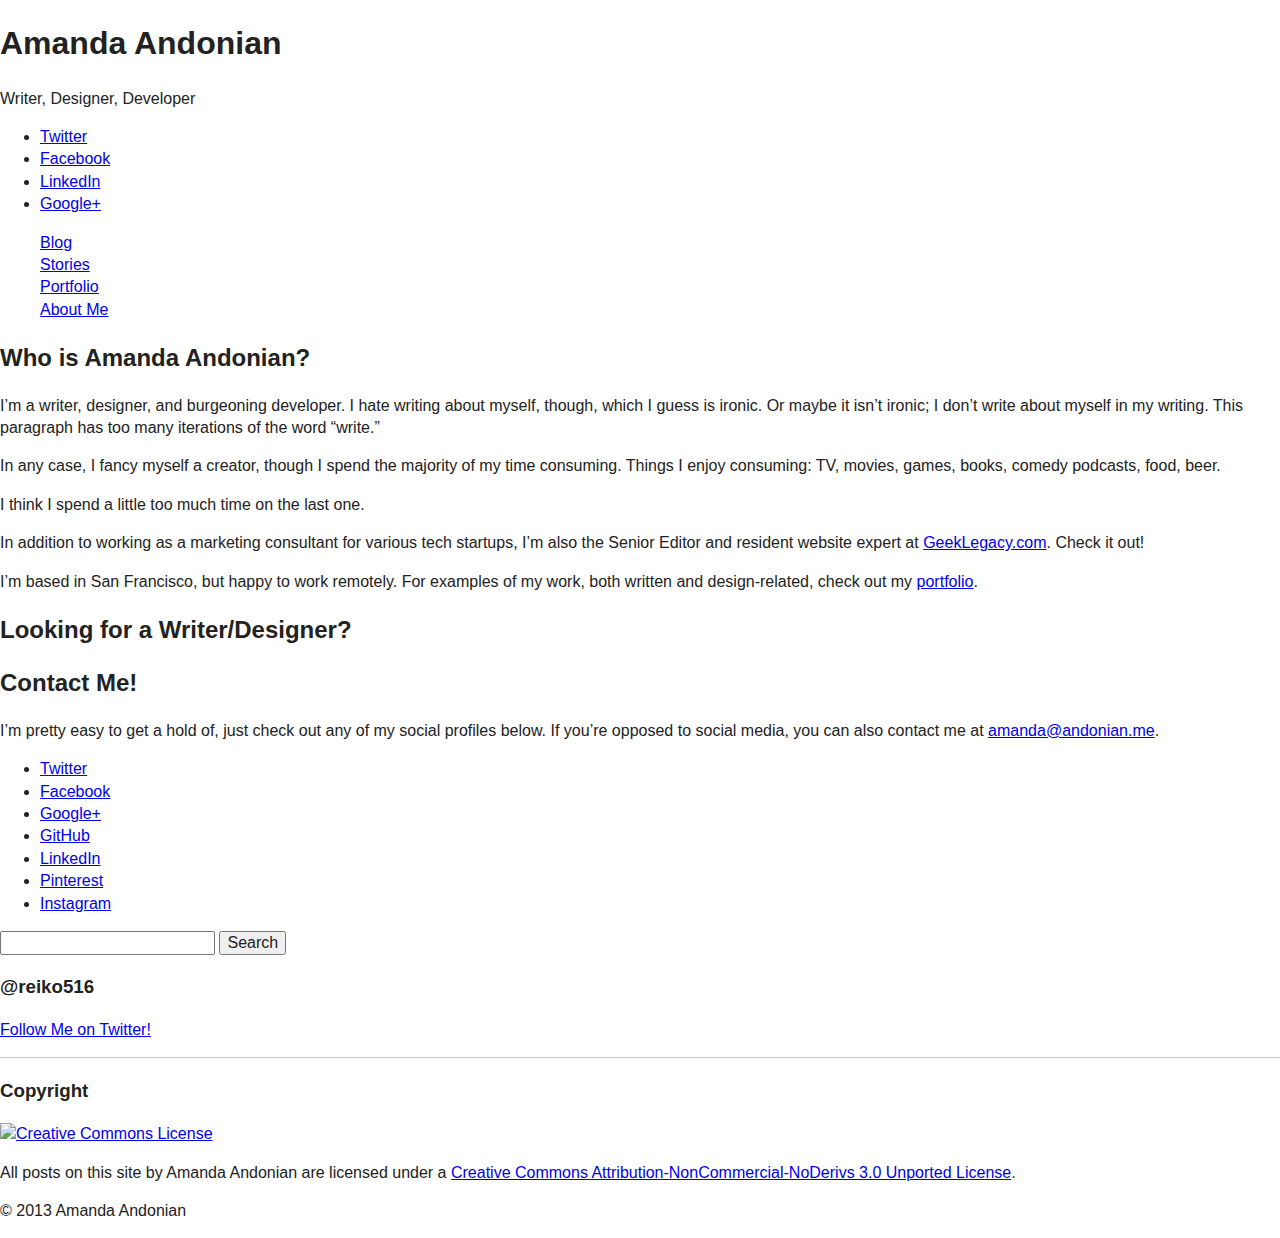
==== about-me.html @ a7a59b91 "fix errors" ====
<!DOCTYPE html>
<!--[if lt IE 7]>      <html class="no-js lt-ie9 lt-ie8 lt-ie7"> <![endif]-->
<!--[if IE 7]>         <html class="no-js lt-ie9 lt-ie8"> <![endif]-->
<!--[if IE 8]>         <html class="no-js lt-ie9"> <![endif]-->
<!--[if gt IE 8]><!--> <html class="no-js"> <!--<![endif]-->
	<head>
		<meta charset="utf-8">
		<meta http-equiv="X-UA-Compatible" content="IE=edge,chrome=1">
		<title>Amanda Andonian</title>
		<meta name="description" content="">
		<meta name="viewport" content="width=device-width">

		<!-- Place favicon.ico and apple-touch-icon.png in the root directory -->

		<link rel="stylesheet" href="css/normalize.css">
		<link rel="stylesheet" href="css/main.css">
		<script src="js/vendor/modernizr-2.6.2.min.js"></script>
	</head>
	<body>
		<!--[if lt IE 7]>
			<p class="chromeframe">You are using an <strong>outdated</strong> browser. Please <a href="http://browsehappy.com/">upgrade your browser</a> or <a href="http://www.google.com/chromeframe/?redirect=true">activate Google Chrome Frame</a> to improve your experience.</p>
		<![endif]-->

		<!-- Add your site or application content here -->
		<header>
			<h1>Amanda Andonian</h1>
			<p>Writer, Designer, Developer</p>

			<div id="mySocial">
				<ul>
					<li class="twitter"><a href="http://www.twitter.com/reiko516">Twitter</a></li>
					<li class="facebook"><a href="http://www.facebook.com/amanda.andonian">Facebook</a></li>
					<li class="linkedin"><a href="http://www.linkedin.com/in/amandaandonian">LinkedIn</a></li>
					<li class="google-plus"><a href="https://plus.google.com/u/0/105904294630687528649">Google+</a></li>
				</ul>
			</div>

		</header>

		<div id="main">

			<nav>
				<ul>
					<li><a href="http://amandaandonian.com">Blog</a></li>
					<li><a href="stories.html">Stories</a></li>
					<li><a href="portfolio.html">Portfolio</a></li>
					<li><a href="about-me.html">About Me</a></li>
				</ul>
			</nav>

			<div id="content">

				<h2>Who is Amanda Andonian?</h2>

				<p>I’m a writer, designer, and burgeoning developer. I hate writing about myself, though, which I guess is ironic. Or maybe it isn’t ironic; I don’t write about myself in my writing. This paragraph has too many iterations of the word “write.”</p>

				<p>In any case, I fancy myself a creator, though I spend the majority of my time consuming. Things I enjoy consuming: TV, movies, games, books, comedy podcasts, food, beer.</p>

				<p>I think I spend a little too much time on the last one.</p>

				<p>In addition to working as a marketing consultant for various tech startups, I’m also the Senior Editor and resident website expert at <a href="http://www.geeklegacy.com">GeekLegacy.com</a>. Check it out!</p>

				<p>I’m based in San Francisco, but happy to work remotely. For examples of my work, both written and design-related, check out my <a href="portfolio.html">portfolio</a>.</p>

				<h2>Looking for a Writer/Designer?</h2>
				<h2>Contact Me!</h2>

				<p>I’m pretty easy to get a hold of, just check out any of my social profiles below. If you’re opposed to social media, you can also contact me at <a href="mailto:amanda@andonian.me">amanda@andonian.me</a>.</p>

				<div id="socialAboutMe">
					<ul>
						<li class="twitter"><a href="http://www.twitter.com/reiko516">Twitter</a></li>
						<li class="facebook"><a href="http://www.facebook.com/amanda.andonian">Facebook</a></li>
						<li class="google-plus"><a href="https://plus.google.com/u/0/105904294630687528649">Google+</a></li>
						<li class="github"><a href="http://www.github.com/reiko516">GitHub</a></li>
						<li class="linkedin"><a href="http://www.linkedin.com/in/amandaandonian">LinkedIn</a></li>
						<li class="pinterest"><a href="http://www.pinterest.com/reiko516">Pinterest</a></li>
						<li class="instagram"><a href="http://www.instagram.com/reiko516">Instagram</a></li>
					</ul>
				</div>

			</div>

			<div id="sidebar">
				<div id="searchBox">
					<input type="text">
					<button>Search</button>
				</div>

				<div id="twitterFeed">
					<h3>@reiko516</h3>
					<div id="myTweets"></div>
					<p><a href="http://www.twitter.com/reiko516">Follow Me on Twitter!</a></p>
					<hr>
				</div>

				<div id="copyright">
					<h3>Copyright</h3>
					<a rel="license" href="http://creativecommons.org/licenses/by-nc-nd/3.0/"><img alt="Creative Commons License" style="border-width:0" src="http://i.creativecommons.org/l/by-nc-nd/3.0/88x31.png" /></a>

					<p>All posts on this site by Amanda Andonian are licensed under a <a rel="license" href="http://creativecommons.org/licenses/by-nc-nd/3.0/">Creative Commons Attribution-NonCommercial-NoDerivs 3.0 Unported License</a>.</p>
				</div>

			</div>


		</div><!-- /#main -->

		<footer>
			<p>&copy; 2013 Amanda Andonian</p>
		</footer>

		<script src="//ajax.googleapis.com/ajax/libs/jquery/1.9.1/jquery.min.js"></script>
		<script>window.jQuery || document.write('<script src="js/vendor/jquery-1.9.1.min.js"><\/script>')</script>
		<script src="js/plugins.js"></script>
		<script src="js/main.js"></script>

		<!-- Google Analytics: change UA-XXXXX-X to be your site's ID. -->
		<script>
			var _gaq=[['_setAccount','UA-XXXXX-X'],['_trackPageview']];
			(function(d,t){var g=d.createElement(t),s=d.getElementsByTagName(t)[0];
			g.src='//www.google-analytics.com/ga.js';
			s.parentNode.insertBefore(g,s)}(document,'script'));
		</script>
	</body>
</html>
---- css/main.css ----
/*
 * HTML5 Boilerplate
 *
 * What follows is the result of much research on cross-browser styling.
 * Credit left inline and big thanks to Nicolas Gallagher, Jonathan Neal,
 * Kroc Camen, and the H5BP dev community and team.
 */

/* ==========================================================================
   Base styles: opinionated defaults
   ========================================================================== */

html,
button,
input,
select,
textarea {
    color: #222;
}

body {
    font-size: 1em;
    line-height: 1.4;
}

/*
 * Remove text-shadow in selection highlight: h5bp.com/i
 * These selection rule sets have to be separate.
 * Customize the background color to match your design.
 */

::-moz-selection {
    background: #b3d4fc;
    text-shadow: none;
}

::selection {
    background: #b3d4fc;
    text-shadow: none;
}

/*
 * A better looking default horizontal rule
 */

hr {
    display: block;
    height: 1px;
    border: 0;
    border-top: 1px solid #ccc;
    margin: 1em 0;
    padding: 0;
}

/*
 * Remove the gap between images and the bottom of their containers: h5bp.com/i/440
 */

img {
    vertical-align: middle;
}

/*
 * Remove default fieldset styles.
 */

fieldset {
    border: 0;
    margin: 0;
    padding: 0;
}

/*
 * Allow only vertical resizing of textareas.
 */

textarea {
    resize: vertical;
}

/* ==========================================================================
   Chrome Frame prompt
   ========================================================================== */

.chromeframe {
    margin: 0.2em 0;
    background: #ccc;
    color: #000;
    padding: 0.2em 0;
}

/* ==========================================================================
   Author's custom styles
   ========================================================================== */

















/* ==========================================================================
   Helper classes
   ========================================================================== */

/*
 * Image replacement
 */

.ir {
    background-color: transparent;
    border: 0;
    overflow: hidden;
    /* IE 6/7 fallback */
    *text-indent: -9999px;
}

.ir:before {
    content: "";
    display: block;
    width: 0;
    height: 150%;
}

/*
 * Hide from both screenreaders and browsers: h5bp.com/u
 */

.hidden {
    display: none !important;
    visibility: hidden;
}

/*
 * Hide only visually, but have it available for screenreaders: h5bp.com/v
 */

.visuallyhidden {
    border: 0;
    clip: rect(0 0 0 0);
    height: 1px;
    margin: -1px;
    overflow: hidden;
    padding: 0;
    position: absolute;
    width: 1px;
}

/*
 * Extends the .visuallyhidden class to allow the element to be focusable
 * when navigated to via the keyboard: h5bp.com/p
 */

.visuallyhidden.focusable:active,
.visuallyhidden.focusable:focus {
    clip: auto;
    height: auto;
    margin: 0;
    overflow: visible;
    position: static;
    width: auto;
}

/*
 * Hide visually and from screenreaders, but maintain layout
 */

.invisible {
    visibility: hidden;
}

/*
 * Clearfix: contain floats
 *
 * For modern browsers
 * 1. The space content is one way to avoid an Opera bug when the
 *    `contenteditable` attribute is included anywhere else in the document.
 *    Otherwise it causes space to appear at the top and bottom of elements
 *    that receive the `clearfix` class.
 * 2. The use of `table` rather than `block` is only necessary if using
 *    `:before` to contain the top-margins of child elements.
 */

.clearfix:before,
.clearfix:after {
    content: " "; /* 1 */
    display: table; /* 2 */
}

.clearfix:after {
    clear: both;
}

/*
 * For IE 6/7 only
 * Include this rule to trigger hasLayout and contain floats.
 */

.clearfix {
    *zoom: 1;
}

/* ==========================================================================
   EXAMPLE Media Queries for Responsive Design.
   These examples override the primary ('mobile first') styles.
   Modify as content requires.
   ========================================================================== */

@media only screen and (min-width: 35em) {
    /* Style adjustments for viewports that meet the condition */
}

@media print,
       (-o-min-device-pixel-ratio: 5/4),
       (-webkit-min-device-pixel-ratio: 1.25),
       (min-resolution: 120dpi) {
    /* Style adjustments for high resolution devices */
}

/* ==========================================================================
   Print styles.
   Inlined to avoid required HTTP connection: h5bp.com/r
   ========================================================================== */

@media print {
    * {
        background: transparent !important;
        color: #000 !important; /* Black prints faster: h5bp.com/s */
        box-shadow: none !important;
        text-shadow: none !important;
    }

    a,
    a:visited {
        text-decoration: underline;
    }

    a[href]:after {
        content: " (" attr(href) ")";
    }

    abbr[title]:after {
        content: " (" attr(title) ")";
    }

    /*
     * Don't show links for images, or javascript/internal links
     */

    .ir a:after,
    a[href^="javascript:"]:after,
    a[href^="#"]:after {
        content: "";
    }

    pre,
    blockquote {
        border: 1px solid #999;
        page-break-inside: avoid;
    }

    thead {
        display: table-header-group; /* h5bp.com/t */
    }

    tr,
    img {
        page-break-inside: avoid;
    }

    img {
        max-width: 100% !important;
    }

    @page {
        margin: 0.5cm;
    }

    p,
    h2,
    h3 {
        orphans: 3;
        widows: 3;
    }

    h2,
    h3 {
        page-break-after: avoid;
    }
}
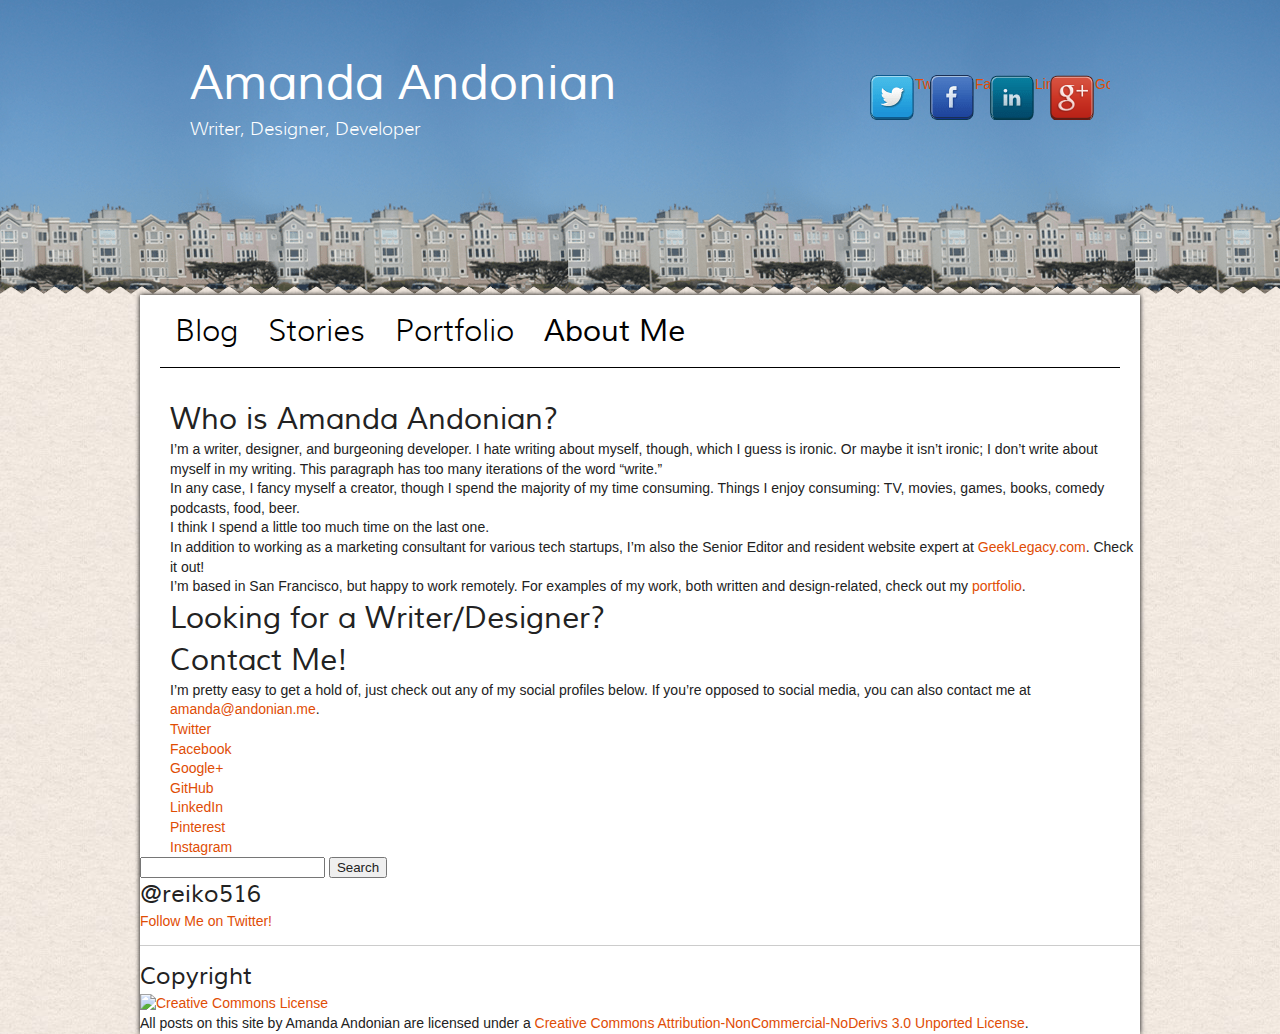
==== commit 043e2801: "update header and nav" ====
--- a/about-me.html
+++ b/about-me.html
@@ -1,52 +1,44 @@
 <!DOCTYPE html>
-<!--[if lt IE 7]>      <html class="no-js lt-ie9 lt-ie8 lt-ie7"> <![endif]-->
-<!--[if IE 7]>         <html class="no-js lt-ie9 lt-ie8"> <![endif]-->
-<!--[if IE 8]>         <html class="no-js lt-ie9"> <![endif]-->
-<!--[if gt IE 8]><!--> <html class="no-js"> <!--<![endif]-->
+<html lang="en">
 	<head>
 		<meta charset="utf-8">
-		<meta http-equiv="X-UA-Compatible" content="IE=edge,chrome=1">
+
 		<title>Amanda Andonian</title>
-		<meta name="description" content="">
+		<meta name="description" content="Writer, Designer, Developer">
 		<meta name="viewport" content="width=device-width">
 
-		<!-- Place favicon.ico and apple-touch-icon.png in the root directory -->
+		<link rel="stylesheet" href="css/reset.css">
+		<link rel="stylesheet" href="css/main.css">
+	</head>
+	<body class="about-me">
 
-		<link rel="stylesheet" href="css/normalize.css">
-		<link rel="stylesheet" href="css/main.css">
-		<script src="js/vendor/modernizr-2.6.2.min.js"></script>
-	</head>
-	<body>
-		<!--[if lt IE 7]>
-			<p class="chromeframe">You are using an <strong>outdated</strong> browser. Please <a href="http://browsehappy.com/">upgrade your browser</a> or <a href="http://www.google.com/chromeframe/?redirect=true">activate Google Chrome Frame</a> to improve your experience.</p>
-		<![endif]-->
+		<div id="wrapper" class="clearfix">
+			<header id="globalHeader" class="clearfix">
+				<div id="headerSubheader" class="clearfix">
+					<h1><a href="index.html">Amanda Andonian</a></h1>
+					<p>Writer, Designer, Developer</p>
+				</div>
 
-		<!-- Add your site or application content here -->
-		<header>
-			<h1>Amanda Andonian</h1>
-			<p>Writer, Designer, Developer</p>
+				<div id="mySocial" class="clearfix">
+					<ul>
+						<li class="twitter"><a target="_blank" href="http://www.twitter.com/reiko516">Twitter</a></li>
+						<li class="facebook"><a target="_blank" href="http://www.facebook.com/amanda.andonian">Facebook</a></li>
+						<li class="linkedin"><a target="_blank" href="http://www.linkedin.com/in/amandaandonian">LinkedIn</a></li>
+						<li class="google-plus"><a target="_blank" href="https://plus.google.com/u/0/105904294630687528649">Google+</a></li>
+					</ul>
+				</div>
 
-			<div id="mySocial">
-				<ul>
-					<li class="twitter"><a href="http://www.twitter.com/reiko516">Twitter</a></li>
-					<li class="facebook"><a href="http://www.facebook.com/amanda.andonian">Facebook</a></li>
-					<li class="linkedin"><a href="http://www.linkedin.com/in/amandaandonian">LinkedIn</a></li>
-					<li class="google-plus"><a href="https://plus.google.com/u/0/105904294630687528649">Google+</a></li>
-				</ul>
-			</div>
+			</header>
 
-		</header>
-
-		<div id="main">
-
-			<nav>
-				<ul>
-					<li><a href="http://amandaandonian.com">Blog</a></li>
-					<li><a href="stories.html">Stories</a></li>
-					<li><a href="portfolio.html">Portfolio</a></li>
-					<li><a href="about-me.html">About Me</a></li>
-				</ul>
-			</nav>
+			<div id="main" class="clearfix">
+				<nav class="global-nav">
+					<ul id="list-nav" class="clearfix">
+						<li class="blog"><a href="http://www.amandaandonian.com" target="_blank">Blog</a></li>
+						<li class="stories"><a href="stories.html">Stories</a></li>
+						<li class="portfolio"><a href="portfolio.html">Portfolio</a></li>
+						<li class="about-me"><a href="about-me.html">About Me</a></li>
+					</ul>					
+				</nav>
 
 			<div id="content">
 
--- a/css/main.css
+++ b/css/main.css
@@ -15,12 +15,12 @@
 input,
 select,
 textarea {
-    color: #222;
+	color: #222;
 }
 
 body {
-    font-size: 1em;
-    line-height: 1.4;
+	font-size: 1em;
+	line-height: 1.4;
 }
 
 /*
@@ -30,13 +30,13 @@
  */
 
 ::-moz-selection {
-    background: #b3d4fc;
-    text-shadow: none;
+	background: #b3d4fc;
+	text-shadow: none;
 }
 
 ::selection {
-    background: #b3d4fc;
-    text-shadow: none;
+	background: #b3d4fc;
+	text-shadow: none;
 }
 
 /*
@@ -44,12 +44,12 @@
  */
 
 hr {
-    display: block;
-    height: 1px;
-    border: 0;
-    border-top: 1px solid #ccc;
-    margin: 1em 0;
-    padding: 0;
+	display: block;
+	height: 1px;
+	border: 0;
+	border-top: 1px solid #ccc;
+	margin: 1em 0;
+	padding: 0;
 }
 
 /*
@@ -57,7 +57,7 @@
  */
 
 img {
-    vertical-align: middle;
+	vertical-align: middle;
 }
 
 /*
@@ -65,9 +65,9 @@
  */
 
 fieldset {
-    border: 0;
-    margin: 0;
-    padding: 0;
+	border: 0;
+	margin: 0;
+	padding: 0;
 }
 
 /*
@@ -75,7 +75,7 @@
  */
 
 textarea {
-    resize: vertical;
+	resize: vertical;
 }
 
 /* ==========================================================================
@@ -83,31 +83,355 @@
    ========================================================================== */
 
 .chromeframe {
-    margin: 0.2em 0;
-    background: #ccc;
-    color: #000;
-    padding: 0.2em 0;
-}
-
-/* ==========================================================================
-   Author's custom styles
-   ========================================================================== */
-
-
-
-
-
-
-
-
-
-
-
-
-
-
-
-
+	margin: 0.2em 0;
+	background: #ccc;
+	color: #000;
+	padding: 0.2em 0;
+}
+
+/* ==========================================================================
+   GLOBAL STYLES
+   ========================================================================== */
+
+body {
+	background: url("../images/bg_texture.png");
+	font-family: "Arial", sans-serif;
+	font-size: 14px;
+}
+
+#wrapper {
+	background: url("../images/header_bg.png") repeat-x;
+}
+/* ==========================================================================
+   GLOBAL TYPOGRAPHIC STYLES
+   ========================================================================== */
+
+@font-face {
+	font-family: 'MuliLight';
+	src: url('../fonts/muli/Muli-Light-webfont.eot');
+	src: url('../fonts/muli/Muli-Light-webfont.eot?#iefix') format('embedded-opentype'),
+		 url('../fonts/muli/Muli-Light-webfont.woff') format('woff'),
+		 url('../fonts/muli/Muli-Light-webfont.ttf') format('truetype'),
+		 url('../fonts/muli/Muli-Light-webfont.svg#MuliLight') format('svg');
+	font-weight: normal;
+	font-style: normal;
+
+}
+
+@font-face {
+	font-family: 'MuliRegular';
+	src: url('../fonts/muli/Muli-Regular-webfont.eot');
+	src: url('../fonts/muli/Muli-Regular-webfont.eot?#iefix') format('embedded-opentype'),
+		 url('../fonts/muli/Muli-Regular-webfont.woff') format('woff'),
+		 url('../fonts/muli/Muli-Regular-webfont.ttf') format('truetype'),
+		 url('../fonts/muli/Muli-Regular-webfont.svg#MuliRegular') format('svg');
+	font-weight: normal;
+	font-style: normal;
+
+}
+
+
+a {
+	color: #DF4D05;
+	text-decoration: none;
+}
+
+h1,
+h2,
+h3 {
+	font-family: "MuliRegular";
+}
+
+h2 {
+	font-size: 30px;
+}
+
+h3 {
+	font-size: 24px;
+}
+
+/* ==========================================================================
+   LAYOUT
+   ========================================================================== */
+
+footer,
+#globalHeader,
+nav,
+#recommended {
+	margin: 0px auto;
+	width: 960px;
+}
+
+#main {
+	background: #FFF;
+	margin: 0px auto;
+	position: relative;
+	width: 1000px;
+	top: 150px;
+
+  -webkit-box-shadow: 0px 0px 5px 0px #000000;
+		  box-shadow: 0px 0px 5px 0px #000000;
+
+}
+
+nav {
+	margin-bottom: 100px;
+}
+
+#recommended {
+	margin-left: 50px
+}
+
+/* ==========================================================================
+   HEADER STYLES
+   ========================================================================== */
+
+#headerSubheader {
+	float: left;
+	margin: 0px;
+	padding-top: 50px;
+	width: 500px;
+}
+
+header h1 a,
+header p {
+	color: #FFF;
+	margin-left: 30px;
+}
+
+header h1 {
+	font-size: 48px;
+}
+
+header h1 a:hover {
+	text-decoration: none;
+}
+
+header p {
+	font-family: "MuliLight";
+	font-size: 18px;
+}
+
+
+/* ==========================================================================
+   SOCIAL ICONS
+   ========================================================================== */
+
+#mySocial,
+.tiny-social {
+	float: left;
+}
+
+#mySocial {
+	padding-top: 50px;
+	width: 300px;
+}
+
+#mySocial ul li,
+.tiny-social ul li {
+	float: left;
+	overflow: hidden;
+	position: relative;
+	text-indent: 100%;
+	white-space: nowrap;
+}
+
+#mySocial ul li {
+	left: 70%;
+}
+
+#mySocial ul li a {
+	display: block;
+	height: 45px;
+	margin: 25px 15px 25px 0px;
+	width: 45px;
+}
+
+#mySocial li.twitter a {
+	background: url("../images/social_icons.png") no-repeat -5px -5px;
+}
+
+#mySocial li.twitter a:hover {
+	background: url("../images/social_icons.png") no-repeat -5px -54px;
+}
+
+#mySocial li.twitter a:active {
+	background: url("../images/social_icons.png") no-repeat -5px -103px;
+}
+
+#mySocial li.facebook a {
+	background: url("../images/social_icons.png") no-repeat -5px -151px;
+}
+
+#mySocial li.facebook a:hover {
+	background: url("../images/social_icons.png") no-repeat -5px -199px;
+}
+
+#mySocial li.facebook a:active {
+	background: url("../images/social_icons.png") no-repeat -5px -248px;
+}
+
+#mySocial li.linkedin a {
+	background: url("../images/social_icons.png") no-repeat -5px -296px;
+}
+
+#mySocial li.linkedin a:hover {
+	background: url("../images/social_icons.png") no-repeat -5px -344px;
+}
+
+#mySocial li.linkedin a:active {
+	background: url("../images/social_icons.png") no-repeat -5px -394px;
+}
+
+#mySocial li.google-plus a {
+	background: url("../images/social_icons.png") no-repeat -5px -586px;
+}
+
+#mySocial li.google-plus a:hover {
+	background: url("../images/social_icons.png") no-repeat -5px -635px;
+}
+
+#mySocial li.google-plus a:active {
+	background: url("../images/social_icons.png") no-repeat -5px -684px;
+}
+
+
+.tiny-social ul li a {
+	display: block;
+	height: 25px;
+	margin: 5px 2px;
+	width: 25px;
+}
+
+.tiny-social ul li {
+	/*right: 0%;*/
+}
+
+.tiny-social li.twitter a {
+	background: url("../images/social_icons.png") no-repeat -5px -731px;
+}
+
+.tiny-social li.facebook a {
+	background: url("../images/social_icons.png") no-repeat -5px -759px;
+}
+
+.tiny-social li.youtube a {
+	background: url("../images/social_icons.png") no-repeat -5px -787px;
+}
+
+.tiny-social li.rss a {
+	background: url("../images/social_icons.png") no-repeat -5px -815px;
+}
+
+/* ==========================================================================
+   HOME PAGE NAVIGATION
+   ========================================================================== */
+
+nav {
+	position: relative;
+	top: 50px;
+}
+
+.home-nav h2 {
+	font-family: "MuliLight";
+	font-size: 36px;
+	font-weight: bold;
+	margin: 0px;
+	text-align: center;
+}
+
+.home-nav {
+	float: left;
+	margin: 0px 30px;
+}
+
+/* ==========================================================================
+   GLOBAL NAVIGATION
+   ========================================================================== */
+
+nav.global-nav {
+	border-bottom: 1px solid #000000;
+	margin-bottom: 30px;
+	top: 0px;
+}
+
+#list-nav {
+	border-bottom: none;
+	font-family: "MuliLight";
+	margin: 0px;
+	padding: 0px;
+	width: 900px;
+}
+
+#list-nav ul {
+	margin: 0px;
+	padding: 0px;
+}
+
+#list-nav li {
+	float: left;
+}
+
+#list-nav li a {
+	color: #000000;
+	display: block;
+	font-size: 30px;
+	padding: 15px 15px;
+}
+
+body.about-me #list-nav li.about-me a,
+body.portfolio #list-nav li.portfolio a,
+body.stories #list-nav li.stories a,
+#list-nav li a:hover{
+	font-family: "MuliRegular";
+	text-decoration: none;
+}
+
+
+/* ==========================================================================
+   HOME PAGE - Recommended Sites
+   ========================================================================== */
+
+.recommended-site {
+	float: left;
+	margin-right: 30px;
+	width: 435px;
+}
+
+.recommended-site h3 {
+	float: left;
+	margin: 0px;
+	width: 250px;
+}
+
+.recommended-site p {
+	clear: both;
+}
+
+.recommended-site img {
+	border: 1px solid #c3c3c3;
+}
+
+/* ==========================================================================
+   CONTENT PAGES
+   ========================================================================== */
+
+#content {
+	margin-left: 30px;
+}
+
+
+/* ==========================================================================
+   FOOTER
+   ========================================================================== */
+
+footer {
+	border-top: 1px solid #000000;
+	padding: 20px 0px;
+	margin-top: 20px;
+	text-align: right;
+	width: 900px
+}
 
 /* ==========================================================================
    Helper classes
@@ -118,18 +442,18 @@
  */
 
 .ir {
-    background-color: transparent;
-    border: 0;
-    overflow: hidden;
-    /* IE 6/7 fallback */
-    *text-indent: -9999px;
+	background-color: transparent;
+	border: 0;
+	overflow: hidden;
+	/* IE 6/7 fallback */
+	*text-indent: -9999px;
 }
 
 .ir:before {
-    content: "";
-    display: block;
-    width: 0;
-    height: 150%;
+	content: "";
+	display: block;
+	width: 0;
+	height: 150%;
 }
 
 /*
@@ -137,8 +461,8 @@
  */
 
 .hidden {
-    display: none !important;
-    visibility: hidden;
+	display: none !important;
+	visibility: hidden;
 }
 
 /*
@@ -146,14 +470,14 @@
  */
 
 .visuallyhidden {
-    border: 0;
-    clip: rect(0 0 0 0);
-    height: 1px;
-    margin: -1px;
-    overflow: hidden;
-    padding: 0;
-    position: absolute;
-    width: 1px;
+	border: 0;
+	clip: rect(0 0 0 0);
+	height: 1px;
+	margin: -1px;
+	overflow: hidden;
+	padding: 0;
+	position: absolute;
+	width: 1px;
 }
 
 /*
@@ -163,12 +487,12 @@
 
 .visuallyhidden.focusable:active,
 .visuallyhidden.focusable:focus {
-    clip: auto;
-    height: auto;
-    margin: 0;
-    overflow: visible;
-    position: static;
-    width: auto;
+	clip: auto;
+	height: auto;
+	margin: 0;
+	overflow: visible;
+	position: static;
+	width: auto;
 }
 
 /*
@@ -176,7 +500,7 @@
  */
 
 .invisible {
-    visibility: hidden;
+	visibility: hidden;
 }
 
 /*
@@ -193,12 +517,12 @@
 
 .clearfix:before,
 .clearfix:after {
-    content: " "; /* 1 */
-    display: table; /* 2 */
+	content: " "; /* 1 */
+	display: table; /* 2 */
 }
 
 .clearfix:after {
-    clear: both;
+	clear: both;
 }
 
 /*
@@ -207,7 +531,14 @@
  */
 
 .clearfix {
-    *zoom: 1;
+	*zoom: 1;
+}
+
+/* Box Model Hack */
+* {
+	-moz-box-sizing: border-box; /* Firexfox */
+	-webkit-box-sizing: border-box; /* Safari/Chrome/iOS/Android */
+	box-sizing: border-box; /* IE */
 }
 
 /* ==========================================================================
@@ -217,14 +548,14 @@
    ========================================================================== */
 
 @media only screen and (min-width: 35em) {
-    /* Style adjustments for viewports that meet the condition */
+	/* Style adjustments for viewports that meet the condition */
 }
 
 @media print,
-       (-o-min-device-pixel-ratio: 5/4),
-       (-webkit-min-device-pixel-ratio: 1.25),
-       (min-resolution: 120dpi) {
-    /* Style adjustments for high resolution devices */
+	   (-o-min-device-pixel-ratio: 5/4),
+	   (-webkit-min-device-pixel-ratio: 1.25),
+	   (min-resolution: 120dpi) {
+	/* Style adjustments for high resolution devices */
 }
 
 /* ==========================================================================
@@ -233,68 +564,68 @@
    ========================================================================== */
 
 @media print {
-    * {
-        background: transparent !important;
-        color: #000 !important; /* Black prints faster: h5bp.com/s */
-        box-shadow: none !important;
-        text-shadow: none !important;
-    }
-
-    a,
-    a:visited {
-        text-decoration: underline;
-    }
-
-    a[href]:after {
-        content: " (" attr(href) ")";
-    }
-
-    abbr[title]:after {
-        content: " (" attr(title) ")";
-    }
-
-    /*
-     * Don't show links for images, or javascript/internal links
-     */
-
-    .ir a:after,
-    a[href^="javascript:"]:after,
-    a[href^="#"]:after {
-        content: "";
-    }
-
-    pre,
-    blockquote {
-        border: 1px solid #999;
-        page-break-inside: avoid;
-    }
-
-    thead {
-        display: table-header-group; /* h5bp.com/t */
-    }
-
-    tr,
-    img {
-        page-break-inside: avoid;
-    }
-
-    img {
-        max-width: 100% !important;
-    }
-
-    @page {
-        margin: 0.5cm;
-    }
-
-    p,
-    h2,
-    h3 {
-        orphans: 3;
-        widows: 3;
-    }
-
-    h2,
-    h3 {
-        page-break-after: avoid;
-    }
-}
+	* {
+		background: transparent !important;
+		color: #000 !important; /* Black prints faster: h5bp.com/s */
+		box-shadow: none !important;
+		text-shadow: none !important;
+	}
+
+	a,
+	a:visited {
+		text-decoration: underline;
+	}
+
+	a[href]:after {
+		content: " (" attr(href) ")";
+	}
+
+	abbr[title]:after {
+		content: " (" attr(title) ")";
+	}
+
+	/*
+	 * Don't show links for images, or javascript/internal links
+	 */
+
+	.ir a:after,
+	a[href^="javascript:"]:after,
+	a[href^="#"]:after {
+		content: "";
+	}
+
+	pre,
+	blockquote {
+		border: 1px solid #999;
+		page-break-inside: avoid;
+	}
+
+	thead {
+		display: table-header-group; /* h5bp.com/t */
+	}
+
+	tr,
+	img {
+		page-break-inside: avoid;
+	}
+
+	img {
+		max-width: 100% !important;
+	}
+
+	@page {
+		margin: 0.5cm;
+	}
+
+	p,
+	h2,
+	h3 {
+		orphans: 3;
+		widows: 3;
+	}
+
+	h2,
+	h3 {
+		page-break-after: avoid;
+	}
+}
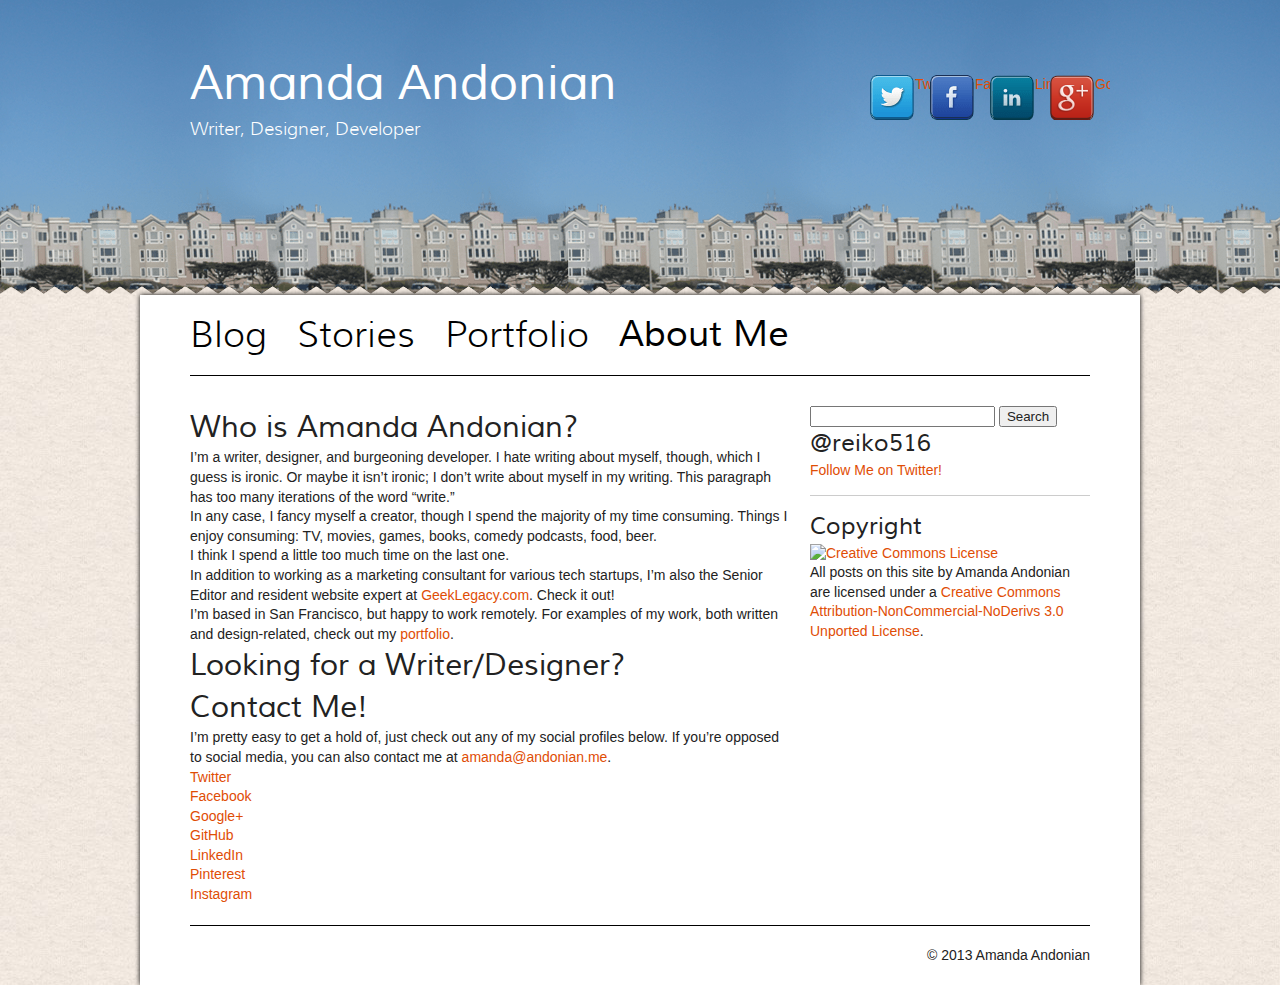
==== commit 4f9ae89d: "fix #wrapper and .allContent divs" ====
--- a/about-me.html
+++ b/about-me.html
@@ -40,68 +40,70 @@
 					</ul>					
 				</nav>
 
-			<div id="content">
+				<div id="allContent" class="clearfix">
+					<div id="pageContent" class="clearfix">
 
-				<h2>Who is Amanda Andonian?</h2>
+						<h2>Who is Amanda Andonian?</h2>
 
-				<p>I’m a writer, designer, and burgeoning developer. I hate writing about myself, though, which I guess is ironic. Or maybe it isn’t ironic; I don’t write about myself in my writing. This paragraph has too many iterations of the word “write.”</p>
+						<p>I’m a writer, designer, and burgeoning developer. I hate writing about myself, though, which I guess is ironic. Or maybe it isn’t ironic; I don’t write about myself in my writing. This paragraph has too many iterations of the word “write.”</p>
 
-				<p>In any case, I fancy myself a creator, though I spend the majority of my time consuming. Things I enjoy consuming: TV, movies, games, books, comedy podcasts, food, beer.</p>
+						<p>In any case, I fancy myself a creator, though I spend the majority of my time consuming. Things I enjoy consuming: TV, movies, games, books, comedy podcasts, food, beer.</p>
 
-				<p>I think I spend a little too much time on the last one.</p>
+						<p>I think I spend a little too much time on the last one.</p>
 
-				<p>In addition to working as a marketing consultant for various tech startups, I’m also the Senior Editor and resident website expert at <a href="http://www.geeklegacy.com">GeekLegacy.com</a>. Check it out!</p>
+						<p>In addition to working as a marketing consultant for various tech startups, I’m also the Senior Editor and resident website expert at <a href="http://www.geeklegacy.com">GeekLegacy.com</a>. Check it out!</p>
 
-				<p>I’m based in San Francisco, but happy to work remotely. For examples of my work, both written and design-related, check out my <a href="portfolio.html">portfolio</a>.</p>
+						<p>I’m based in San Francisco, but happy to work remotely. For examples of my work, both written and design-related, check out my <a href="portfolio.html">portfolio</a>.</p>
 
-				<h2>Looking for a Writer/Designer?</h2>
-				<h2>Contact Me!</h2>
+						<h2>Looking for a Writer/Designer?</h2>
+						<h2>Contact Me!</h2>
 
-				<p>I’m pretty easy to get a hold of, just check out any of my social profiles below. If you’re opposed to social media, you can also contact me at <a href="mailto:amanda@andonian.me">amanda@andonian.me</a>.</p>
+						<p>I’m pretty easy to get a hold of, just check out any of my social profiles below. If you’re opposed to social media, you can also contact me at <a href="mailto:amanda@andonian.me">amanda@andonian.me</a>.</p>
 
-				<div id="socialAboutMe">
-					<ul>
-						<li class="twitter"><a href="http://www.twitter.com/reiko516">Twitter</a></li>
-						<li class="facebook"><a href="http://www.facebook.com/amanda.andonian">Facebook</a></li>
-						<li class="google-plus"><a href="https://plus.google.com/u/0/105904294630687528649">Google+</a></li>
-						<li class="github"><a href="http://www.github.com/reiko516">GitHub</a></li>
-						<li class="linkedin"><a href="http://www.linkedin.com/in/amandaandonian">LinkedIn</a></li>
-						<li class="pinterest"><a href="http://www.pinterest.com/reiko516">Pinterest</a></li>
-						<li class="instagram"><a href="http://www.instagram.com/reiko516">Instagram</a></li>
-					</ul>
-				</div>
+						<div id="socialAboutMe">
+							<ul>
+								<li class="twitter"><a href="http://www.twitter.com/reiko516">Twitter</a></li>
+								<li class="facebook"><a href="http://www.facebook.com/amanda.andonian">Facebook</a></li>
+								<li class="google-plus"><a href="https://plus.google.com/u/0/105904294630687528649">Google+</a></li>
+								<li class="github"><a href="http://www.github.com/reiko516">GitHub</a></li>
+								<li class="linkedin"><a href="http://www.linkedin.com/in/amandaandonian">LinkedIn</a></li>
+								<li class="pinterest"><a href="http://www.pinterest.com/reiko516">Pinterest</a></li>
+								<li class="instagram"><a href="http://www.instagram.com/reiko516">Instagram</a></li>
+							</ul>
+						</div>
 
-			</div>
+					</div>
 
-			<div id="sidebar">
-				<div id="searchBox">
-					<input type="text">
-					<button>Search</button>
-				</div>
+					<div id="sidebar" class="clearfix">
+						<div id="searchBox">
+							<input type="text">
+							<button>Search</button>
+						</div>
 
-				<div id="twitterFeed">
-					<h3>@reiko516</h3>
-					<div id="myTweets"></div>
-					<p><a href="http://www.twitter.com/reiko516">Follow Me on Twitter!</a></p>
-					<hr>
-				</div>
+						<div id="twitterFeed">
+							<h3>@reiko516</h3>
+							<div id="myTweets"></div>
+							<p><a href="http://www.twitter.com/reiko516">Follow Me on Twitter!</a></p>
+							<hr>
+						</div>
 
-				<div id="copyright">
-					<h3>Copyright</h3>
-					<a rel="license" href="http://creativecommons.org/licenses/by-nc-nd/3.0/"><img alt="Creative Commons License" style="border-width:0" src="http://i.creativecommons.org/l/by-nc-nd/3.0/88x31.png" /></a>
+						<div id="copyright">
+							<h3>Copyright</h3>
+							<a rel="license" href="http://creativecommons.org/licenses/by-nc-nd/3.0/"><img alt="Creative Commons License" style="border-width:0" src="http://i.creativecommons.org/l/by-nc-nd/3.0/88x31.png" /></a>
 
-					<p>All posts on this site by Amanda Andonian are licensed under a <a rel="license" href="http://creativecommons.org/licenses/by-nc-nd/3.0/">Creative Commons Attribution-NonCommercial-NoDerivs 3.0 Unported License</a>.</p>
-				</div>
+							<p>All posts on this site by Amanda Andonian are licensed under a <a rel="license" href="http://creativecommons.org/licenses/by-nc-nd/3.0/">Creative Commons Attribution-NonCommercial-NoDerivs 3.0 Unported License</a>.</p>
+						</div>
 
-			</div>
+					</div><!-- /#sidebar -->
+				</div><!-- /#allContent -->			
 
+				<footer>
+					<p>&copy; 2013 Amanda Andonian</p>
+				</footer>
 
-		</div><!-- /#main -->
+			</div><!-- /#main -->
 
-		<footer>
-			<p>&copy; 2013 Amanda Andonian</p>
-		</footer>
-
+		</div><!-- /#wrapper -->
 		<script src="//ajax.googleapis.com/ajax/libs/jquery/1.9.1/jquery.min.js"></script>
 		<script>window.jQuery || document.write('<script src="js/vendor/jquery-1.9.1.min.js"><\/script>')</script>
 		<script src="js/plugins.js"></script>
--- a/css/main.css
+++ b/css/main.css
@@ -178,6 +178,7 @@
 	margin-bottom: 100px;
 }
 
+#allContent,
 #recommended {
 	margin-left: 50px
 }
@@ -353,19 +354,13 @@
 	border-bottom: 1px solid #000000;
 	margin-bottom: 30px;
 	top: 0px;
+	width: 900px;
 }
 
 #list-nav {
 	border-bottom: none;
 	font-family: "MuliLight";
-	margin: 0px;
-	padding: 0px;
 	width: 900px;
-}
-
-#list-nav ul {
-	margin: 0px;
-	padding: 0px;
 }
 
 #list-nav li {
@@ -375,8 +370,8 @@
 #list-nav li a {
 	color: #000000;
 	display: block;
-	font-size: 30px;
-	padding: 15px 15px;
+	font-size: 36px;
+	padding: 15px 30px 15px 0px;
 }
 
 body.about-me #list-nav li.about-me a,
@@ -416,8 +411,16 @@
    CONTENT PAGES
    ========================================================================== */
 
-#content {
-	margin-left: 30px;
+#pageContent {
+	float: left;
+	margin-right: 20px;
+	width: 600px;
+}
+
+
+#sidebar {
+	float: left;
+	width: 280px;
 }
 
 
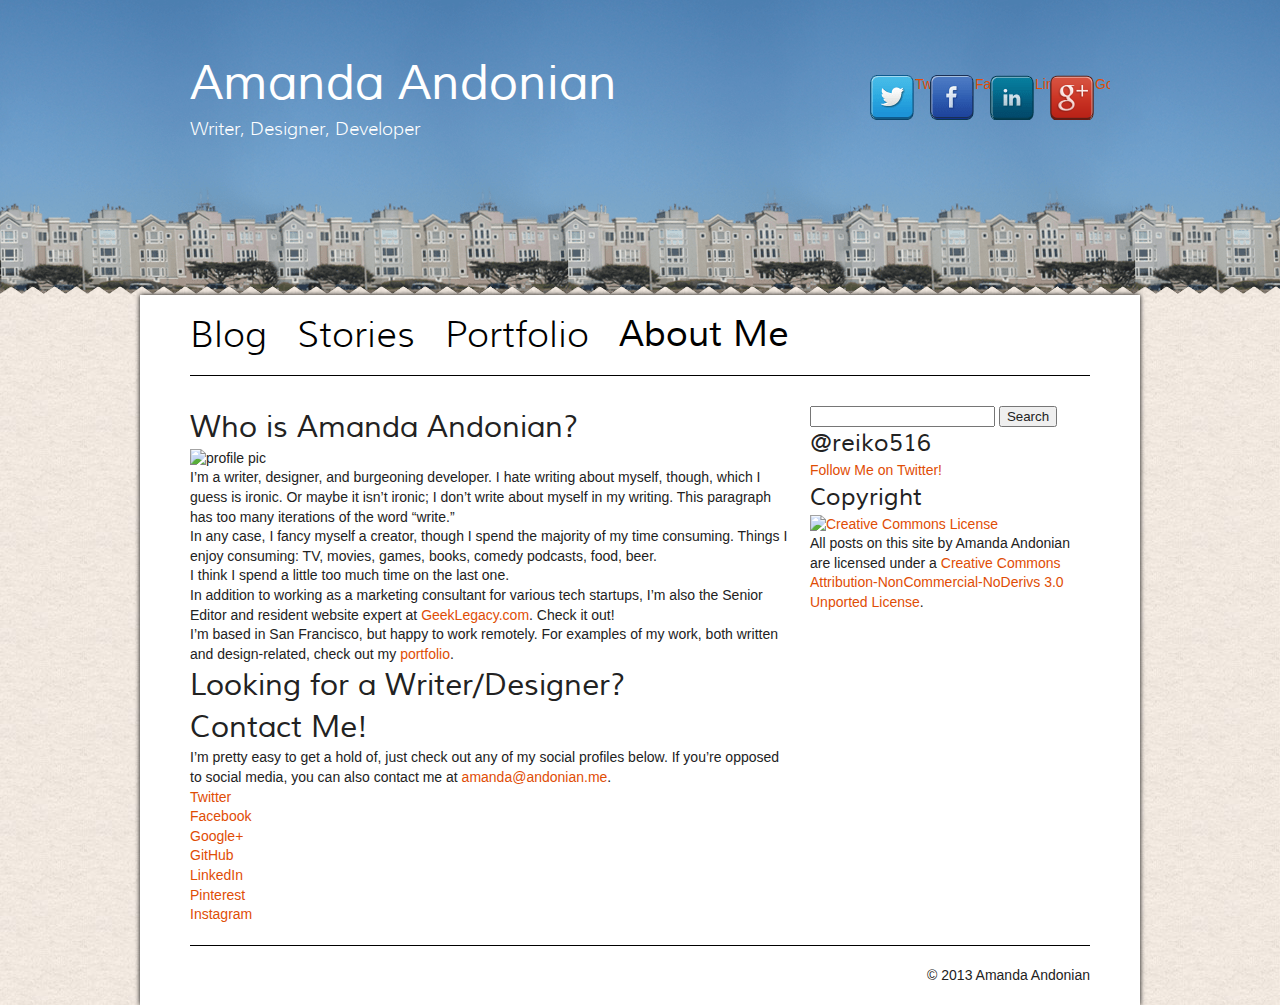
==== commit 9991d601: "create #contactMe div" ====
--- a/about-me.html
+++ b/about-me.html
@@ -45,32 +45,36 @@
 
 						<h2>Who is Amanda Andonian?</h2>
 
+						<img id="profilePic" src="images/profile-pic.jpg" alt="profile pic">
+
 						<p>I’m a writer, designer, and burgeoning developer. I hate writing about myself, though, which I guess is ironic. Or maybe it isn’t ironic; I don’t write about myself in my writing. This paragraph has too many iterations of the word “write.”</p>
 
 						<p>In any case, I fancy myself a creator, though I spend the majority of my time consuming. Things I enjoy consuming: TV, movies, games, books, comedy podcasts, food, beer.</p>
 
 						<p>I think I spend a little too much time on the last one.</p>
 
-						<p>In addition to working as a marketing consultant for various tech startups, I’m also the Senior Editor and resident website expert at <a href="http://www.geeklegacy.com">GeekLegacy.com</a>. Check it out!</p>
+						<p>In addition to working as a marketing consultant for various tech startups, I’m also the Senior Editor and resident website expert at <a href="http://www.geeklegacy.com" target="_blank">GeekLegacy.com</a>. Check it out!</p>
 
 						<p>I’m based in San Francisco, but happy to work remotely. For examples of my work, both written and design-related, check out my <a href="portfolio.html">portfolio</a>.</p>
 
-						<h2>Looking for a Writer/Designer?</h2>
-						<h2>Contact Me!</h2>
-
-						<p>I’m pretty easy to get a hold of, just check out any of my social profiles below. If you’re opposed to social media, you can also contact me at <a href="mailto:amanda@andonian.me">amanda@andonian.me</a>.</p>
-
-						<div id="socialAboutMe">
-							<ul>
-								<li class="twitter"><a href="http://www.twitter.com/reiko516">Twitter</a></li>
-								<li class="facebook"><a href="http://www.facebook.com/amanda.andonian">Facebook</a></li>
-								<li class="google-plus"><a href="https://plus.google.com/u/0/105904294630687528649">Google+</a></li>
-								<li class="github"><a href="http://www.github.com/reiko516">GitHub</a></li>
-								<li class="linkedin"><a href="http://www.linkedin.com/in/amandaandonian">LinkedIn</a></li>
-								<li class="pinterest"><a href="http://www.pinterest.com/reiko516">Pinterest</a></li>
-								<li class="instagram"><a href="http://www.instagram.com/reiko516">Instagram</a></li>
-							</ul>
-						</div>
+						<div id="contactMe">
+							<h2>Looking for a Writer/Designer?</h2>
+							<h2>Contact Me!</h2>
+						
+							<p>I’m pretty easy to get a hold of, just check out any of my social profiles below. If you’re opposed to social media, you can also contact me at <a href="mailto:amanda@andonian.me" target="_blank">amanda@andonian.me</a>.</p>
+	
+							<div id="socialAboutMe">
+								<ul class="clearfix">
+									<li class="twitter"><a href="http://www.twitter.com/reiko516">Twitter</a></li>
+									<li class="facebook"><a href="http://www.facebook.com/amanda.andonian">Facebook</a></li>
+									<li class="google-plus"><a href="https://plus.google.com/u/0/105904294630687528649">Google+</a></li>
+									<li class="github"><a href="http://www.github.com/reiko516">GitHub</a></li>
+									<li class="linkedin"><a href="http://www.linkedin.com/in/amandaandonian">LinkedIn</a></li>
+									<li class="pinterest"><a href="http://www.pinterest.com/reiko516">Pinterest</a></li>
+									<li class="instagram"><a href="http://www.instagram.com/reiko516">Instagram</a></li>
+								</ul>
+							</div>
+						</div><!-- /#contactMe -->
 
 					</div>
 
@@ -84,7 +88,6 @@
 							<h3>@reiko516</h3>
 							<div id="myTweets"></div>
 							<p><a href="http://www.twitter.com/reiko516">Follow Me on Twitter!</a></p>
-							<hr>
 						</div>
 
 						<div id="copyright">
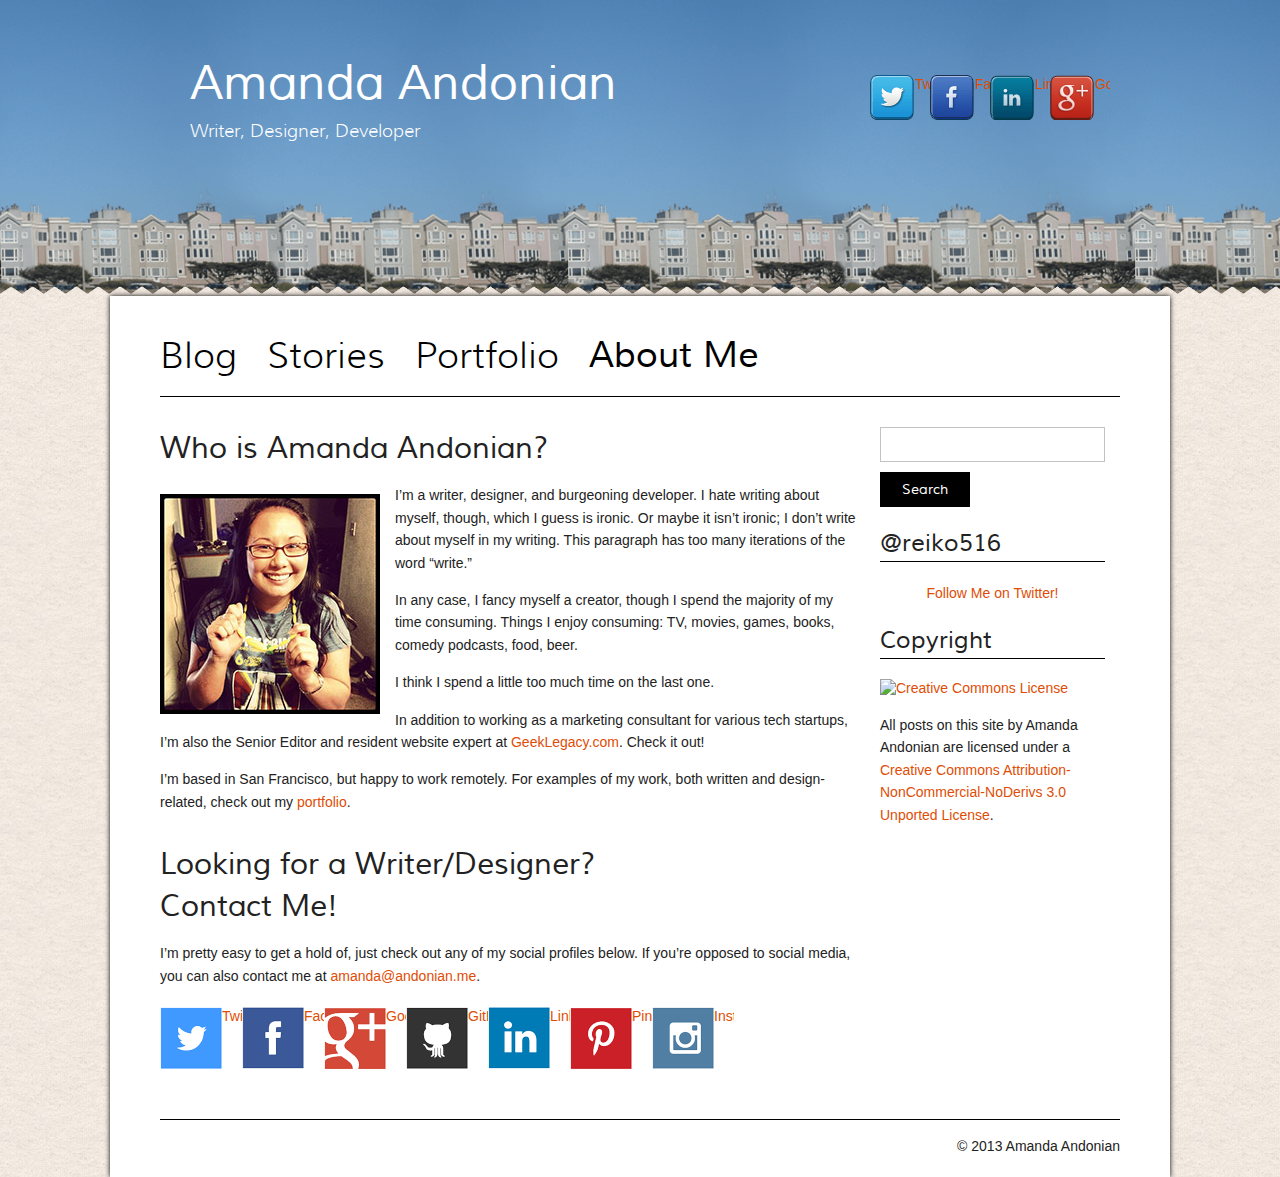
==== commit def80f71: "updated #twitterFeed" ====
--- a/about-me.html
+++ b/about-me.html
@@ -86,7 +86,7 @@
 
 						<div id="twitterFeed">
 							<h3>@reiko516</h3>
-							<div id="myTweets"></div>
+							<ol id="myTweets"></ol>
 							<p><a href="http://www.twitter.com/reiko516">Follow Me on Twitter!</a></p>
 						</div>
 
--- a/css/main.css
+++ b/css/main.css
@@ -130,12 +130,6 @@
 
 }
 
-
-a {
-	color: #DF4D05;
-	text-decoration: none;
-}
-
 h1,
 h2,
 h3 {
@@ -144,10 +138,22 @@
 
 h2 {
 	font-size: 30px;
+	margin-bottom: 10px;
 }
 
 h3 {
 	font-size: 24px;
+	margin-top: 10px;
+}
+
+a {
+	color: #DF4D05;
+	text-decoration: none;
+}
+
+p {
+	line-height: 1.6em;
+	margin-top: 15px;
 }
 
 /* ==========================================================================
@@ -166,7 +172,7 @@
 	background: #FFF;
 	margin: 0px auto;
 	position: relative;
-	width: 1000px;
+	width: 1060px;
 	top: 150px;
 
   -webkit-box-shadow: 0px 0px 5px 0px #000000;
@@ -197,7 +203,7 @@
 header h1 a,
 header p {
 	color: #FFF;
-	margin-left: 30px;
+	margin: 0px 0px 0px 30px;
 }
 
 header h1 {
@@ -229,6 +235,7 @@
 }
 
 #mySocial ul li,
+#socialAboutMe ul li,
 .tiny-social ul li {
 	float: left;
 	overflow: hidden;
@@ -304,8 +311,12 @@
 	width: 25px;
 }
 
-.tiny-social ul li {
-	/*right: 0%;*/
+.tiny-social ul#geekLegacy li {
+	left: 60%;
+}
+
+.tiny-social ul.styleTechie li {
+	left: 100%;
 }
 
 .tiny-social li.twitter a {
@@ -343,7 +354,7 @@
 
 .home-nav {
 	float: left;
-	margin: 0px 30px;
+	margin-right: 60px;
 }
 
 /* ==========================================================================
@@ -354,13 +365,12 @@
 	border-bottom: 1px solid #000000;
 	margin-bottom: 30px;
 	top: 0px;
-	width: 900px;
 }
 
 #list-nav {
 	border-bottom: none;
 	font-family: "MuliLight";
-	width: 900px;
+	margin-top: 20px;
 }
 
 #list-nav li {
@@ -390,13 +400,17 @@
 .recommended-site {
 	float: left;
 	margin-right: 30px;
-	width: 435px;
+	width: 450px;
 }
 
 .recommended-site h3 {
 	float: left;
 	margin: 0px;
-	width: 250px;
+	width: 200px;
+}
+
+.recommended-site h3.style-techie {
+	width: 325px;
 }
 
 .recommended-site p {
@@ -408,19 +422,270 @@
 }
 
 /* ==========================================================================
-   CONTENT PAGES
+   GLOBAL CONTENT PAGES
    ========================================================================== */
 
 #pageContent {
 	float: left;
 	margin-right: 20px;
-	width: 600px;
-}
-
+	width: 700px;
+}
 
 #sidebar {
 	float: left;
-	width: 280px;
+	width: 225px;
+}
+
+#sidebar h3 {
+	border-bottom: 1px solid #000000;
+	margin: 20px 0px;
+}
+
+button {
+	background-color: #000000;
+	border: none;
+	color: #FFFFFF;
+	display: block;
+	margin-top: 10px;
+	width: 90px;
+}
+
+button,
+input {
+	font-family: "MuliRegular";
+	font-size: 14px;
+	height: 35px;
+}
+
+input {
+	border: 1px solid #c3c3c3;
+	width: 225px;
+}
+
+
+#twitterFeed p {
+	text-align: center;
+}
+
+#myTweets p {
+	text-align: left;
+}
+
+#myTweets li.tweet {
+	border-bottom: 1px solid #c3c3c3;
+	font-size: 12px;
+	margin-bottom: 15px;
+	padding-bottom: 15px; 
+}
+
+
+/* ==========================================================================
+   STORIES PAGE
+   ========================================================================== */
+
+.story {
+	margin-bottom: 30px;
+	width: 650px;
+}
+
+.story ul {
+	margin-top: 15px;
+}
+
+/* ==========================================================================
+   PORTFOLIO PAGE
+   ========================================================================== */
+
+#graphicDesign,
+#writing {
+	margin-top: 30px;
+}
+
+.design-samples,
+.writing-samples {
+	margin: 30px 0px;
+}
+
+.design-samples ul li,
+.writing-samples ul li {
+	float: left;
+	margin-top: 15px;
+	overflow: hidden;
+	position: relative;
+	text-indent: 100%;
+	white-space: nowrap;
+}
+
+.design-samples ul li a,
+.writing-samples ul li a {
+	display: block;
+}
+
+.design-samples ul li a {
+	height: 223px;
+	margin-right: 10px; 
+	width: 223px;
+}
+
+.writing-samples ul li a {
+	height: 138px;
+	margin: 0px 30px;
+	width: 138px;	
+}
+
+.design-samples ul li.landing1 a {
+	background: url("../images/portfolio-thumbs.png") -3px -591px;
+}
+
+.design-samples ul li.landing2 a {
+	background: url("../images/portfolio-thumbs.png") -3px -821px;
+}
+
+.design-samples ul li.landing3 a {
+	background: url("../images/portfolio-thumbs.png") -3px -1048px;
+}
+
+.design-samples ul li.ms-home a {
+	background: url("../images/portfolio-thumbs.png") -3px -1276px;
+}
+
+.design-samples ul li.ms-products a {
+	background: url("../images/portfolio-thumbs.png") -3px -1504px;
+}
+
+.design-samples ul li.ms-banner a {
+	background: url("../images/portfolio-thumbs.png") -3px -1734px;
+}
+
+.design-samples ul li.quickbooks a {
+	background: url("../images/portfolio-thumbs.png") -3px -1961px;
+}
+
+.design-samples ul li.remarketing1 a {
+	background: url("../images/portfolio-thumbs.png") -3px -2189px;
+}
+
+.design-samples ul li.remarketing2 a {
+	background: url("../images/portfolio-thumbs.png") -3px -2417px;
+}
+
+.design-samples ul li.email1 a {
+	background: url("../images/portfolio-thumbs.png") -3px -2645px;
+}
+
+.design-samples ul li.email2 a {
+	background: url("../images/portfolio-thumbs.png") -3px -2874px;
+}
+
+.design-samples ul li.email3 a {
+	background: url("../images/portfolio-thumbs.png") -3px -3102px;
+}
+
+.writing-samples ul li.frozen-ridge a {
+	background: url("../images/portfolio-thumbs.png") -1px -1px;
+}
+
+.writing-samples ul li.scripted a {
+	background: url("../images/portfolio-thumbs.png") -2px -148px;
+}
+
+.writing-samples ul li.bs a {
+	background: url("../images/portfolio-thumbs.png") 0px -289px;
+	height: 145px;
+	width: 145px;
+}
+
+.writing-samples ul li.livelens a {
+	background: url('../images/portfolio-thumbs.png') no-repeat -1px -438px;
+	width: 200px;
+	height: 65px;
+}
+
+.writing-samples ul li.veros a {
+	background: url('../images/portfolio-thumbs.png') no-repeat 0 -504px;
+	width: 230px;
+	height: 81px;
+}
+
+/* ==========================================================================
+   ABOUT PAGE
+   ========================================================================== */
+
+#profilePic {
+	float: left;
+	margin-right: 15px;
+	margin-top: 15px;
+}
+
+#contactMe {
+	margin-top: 30px;
+}
+
+#contactMe h2 {
+	margin: 0px;
+}
+
+#socialAboutMe ul li a{
+	display: block;
+	height: 62px;
+	margin: 20px 20px 30px 0px;
+	width: 62px;
+}
+
+#socialAboutMe ul li.twitter a {
+	background: url('../images/about-social.png') no-repeat 0 0px;
+}
+
+#socialAboutMe ul li.twitter a:hover {
+	background: url('../images/about-social.png') no-repeat 0 -66px;
+}
+
+#socialAboutMe ul li.facebook a {
+	background: url('../images/about-social.png') no-repeat 0 -132px;
+}
+
+#socialAboutMe ul li.facebook a:hover {
+	background: url('../images/about-social.png') no-repeat 0 -198px;
+}
+
+#socialAboutMe ul li.google-plus a {
+	background: url('../images/about-social.png') no-repeat 0 -263px;
+}
+
+#socialAboutMe ul li.google-plus a:hover {
+	background: url('../images/about-social.png') no-repeat 0 -329px;
+}
+
+#socialAboutMe ul li.github a {
+	background: url('../images/about-social.png') no-repeat 0 -395px;
+}
+
+#socialAboutMe ul li.github a:hover {
+	background: url('../images/about-social.png') no-repeat 0 -461px;
+}
+
+#socialAboutMe ul li.linkedin a {
+	background: url('../images/about-social.png') no-repeat 0 -527px;
+}
+
+#socialAboutMe ul li.linkedin a:hover {
+	background: url('../images/about-social.png') no-repeat 0 -593px;
+}
+
+#socialAboutMe ul li.pinterest a {
+	background: url('../images/about-social.png') no-repeat 0 -658px;
+}
+
+#socialAboutMe ul li.pinterest a:hover {
+	background: url('../images/about-social.png') no-repeat 0 -724px;
+}
+
+#socialAboutMe ul li.instagram a {
+	background: url('../images/about-social.png') no-repeat 0 -790px;
+}
+
+#socialAboutMe ul li.instagram a:hover {
+	background: url('../images/about-social.png') no-repeat 0 -856px;
 }
 
 
@@ -430,10 +695,9 @@
 
 footer {
 	border-top: 1px solid #000000;
-	padding: 20px 0px;
+	padding-bottom: 20px;
 	margin-top: 20px;
 	text-align: right;
-	width: 900px
 }
 
 /* ==========================================================================
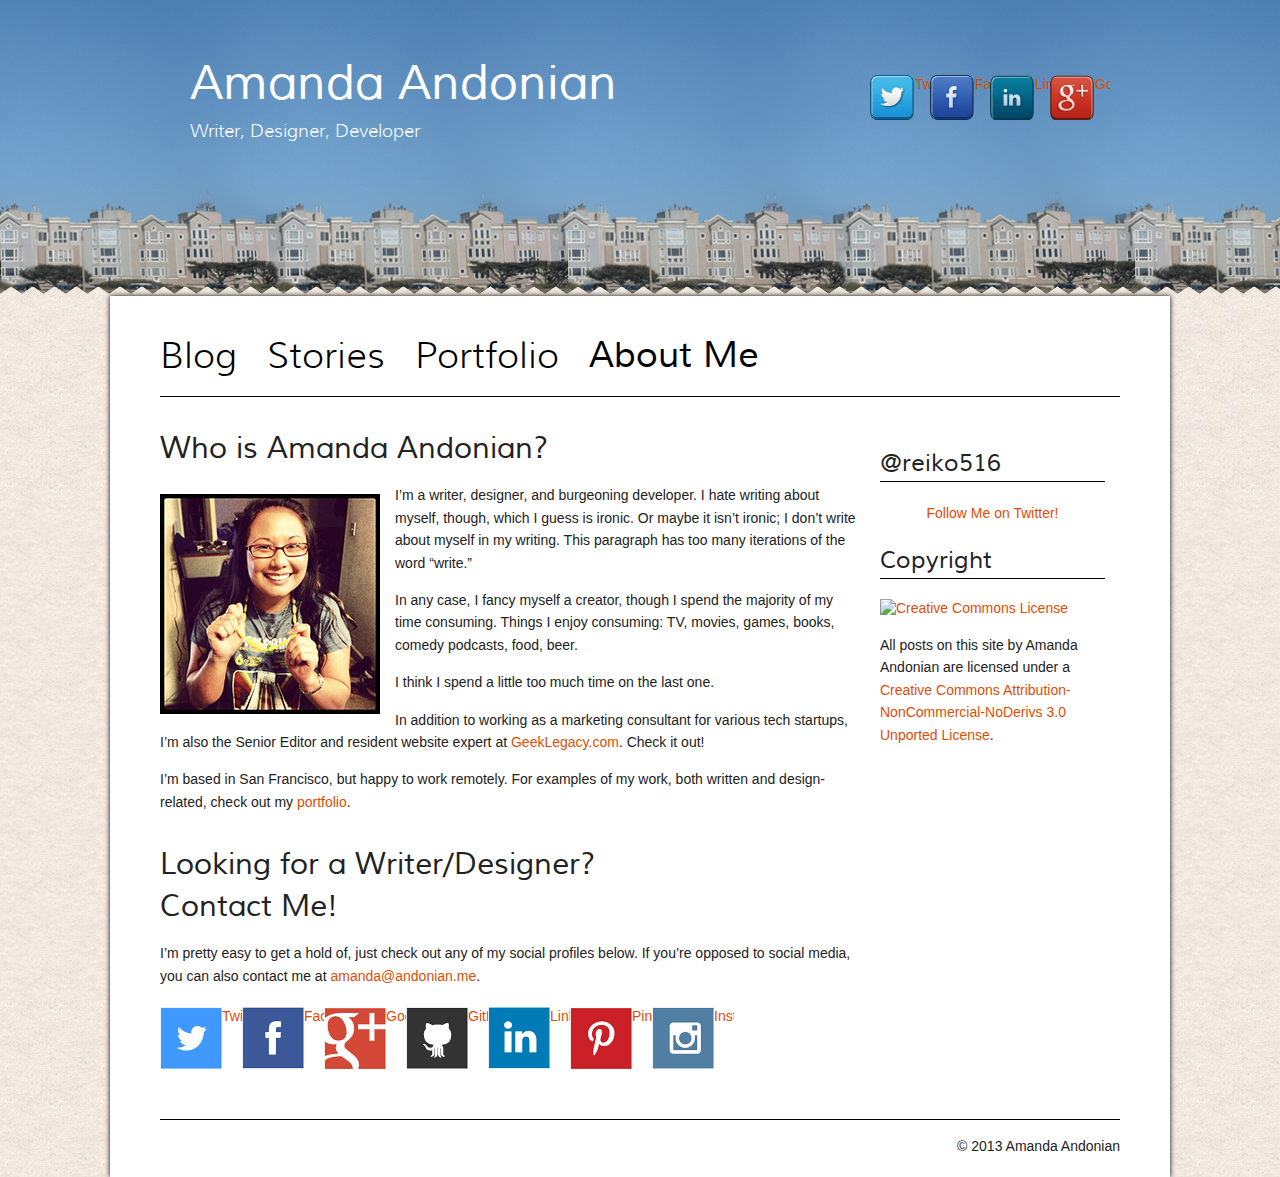
==== commit e76b1046: "comment out search box" ====
--- a/about-me.html
+++ b/about-me.html
@@ -79,10 +79,13 @@
 					</div>
 
 					<div id="sidebar" class="clearfix">
+
+						<!--
 						<div id="searchBox">
 							<input type="text">
 							<button>Search</button>
 						</div>
+						-->
 
 						<div id="twitterFeed">
 							<h3>@reiko516</h3>
@@ -107,17 +110,12 @@
 			</div><!-- /#main -->
 
 		</div><!-- /#wrapper -->
-		<script src="//ajax.googleapis.com/ajax/libs/jquery/1.9.1/jquery.min.js"></script>
-		<script>window.jQuery || document.write('<script src="js/vendor/jquery-1.9.1.min.js"><\/script>')</script>
+
+		<script src="js/jquery.js"></script>
+		<script src="js/fancybox/jquery.fancybox.js"></script>
 		<script src="js/plugins.js"></script>
 		<script src="js/main.js"></script>
 
-		<!-- Google Analytics: change UA-XXXXX-X to be your site's ID. -->
-		<script>
-			var _gaq=[['_setAccount','UA-XXXXX-X'],['_trackPageview']];
-			(function(d,t){var g=d.createElement(t),s=d.getElementsByTagName(t)[0];
-			g.src='//www.google-analytics.com/ga.js';
-			s.parentNode.insertBefore(g,s)}(document,'script'));
-		</script>
+
 	</body>
 </html>
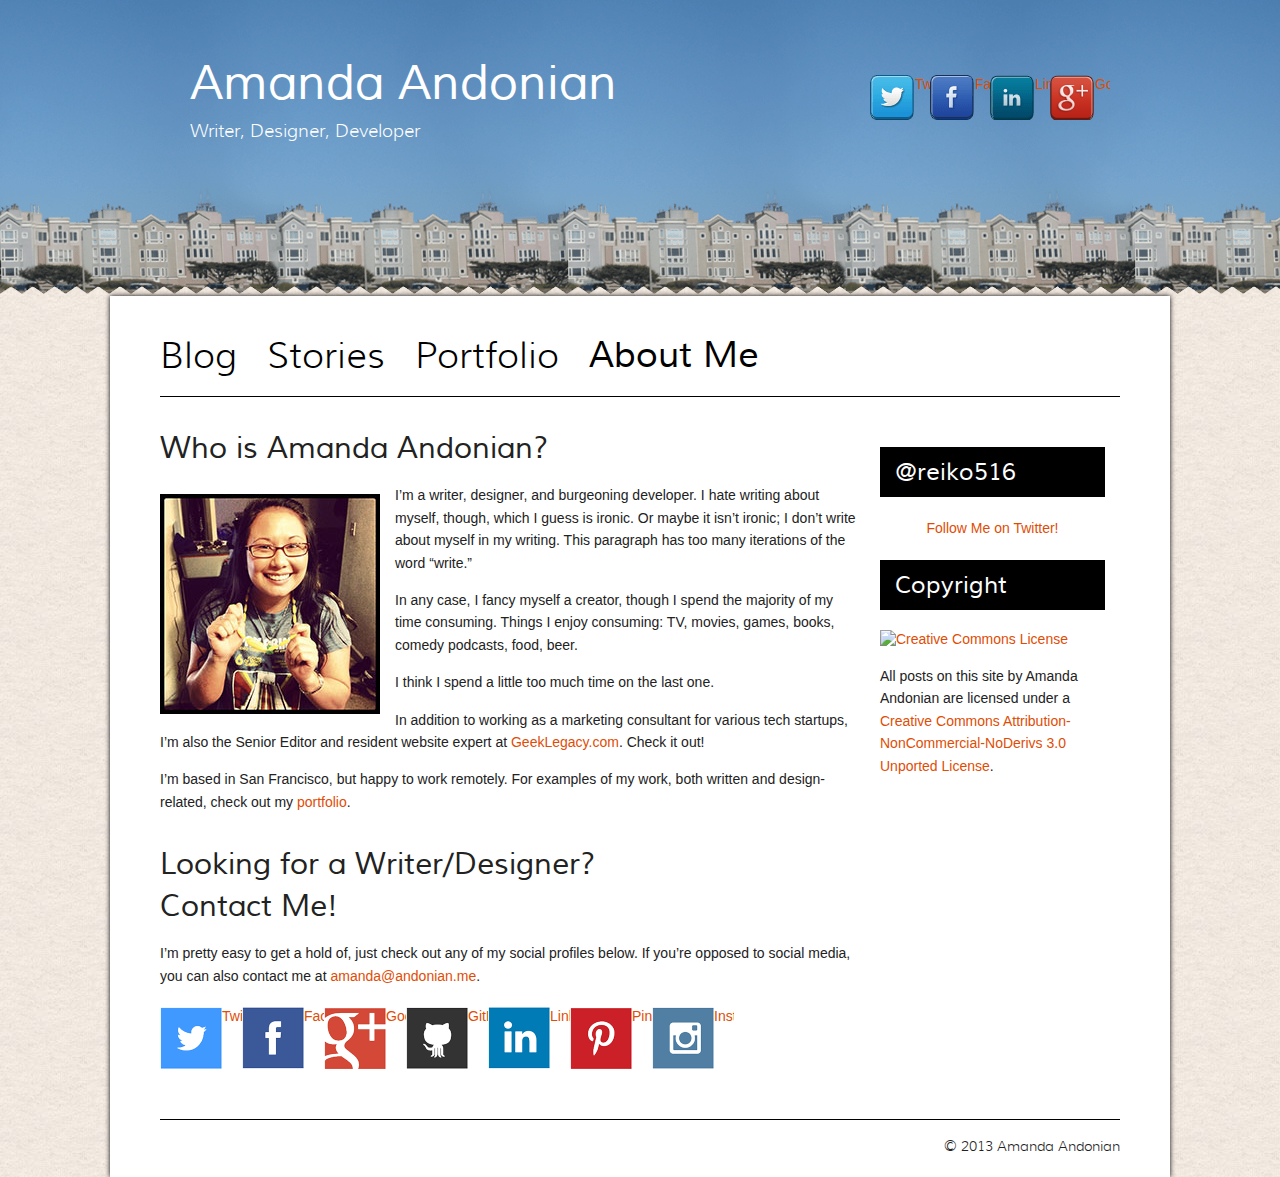
==== commit 0d31bc3f: "update blog link" ====
--- a/about-me.html
+++ b/about-me.html
@@ -33,7 +33,7 @@
 			<div id="main" class="clearfix">
 				<nav class="global-nav">
 					<ul id="list-nav" class="clearfix">
-						<li class="blog"><a href="http://www.amandaandonian.com" target="_blank">Blog</a></li>
+						<li class="blog"><a href="http://blog.amandaandonian.com" target="_blank">Blog</a></li>
 						<li class="stories"><a href="stories.html">Stories</a></li>
 						<li class="portfolio"><a href="portfolio.html">Portfolio</a></li>
 						<li class="about-me"><a href="about-me.html">About Me</a></li>
--- a/css/main.css
+++ b/css/main.css
@@ -132,7 +132,8 @@
 
 h1,
 h2,
-h3 {
+h3,
+.hover-box {
 	font-family: "MuliRegular";
 }
 
@@ -154,6 +155,13 @@
 p {
 	line-height: 1.6em;
 	margin-top: 15px;
+}
+
+footer,
+header p,
+.home-nav h2,
+#list-nav {
+	font-family: "MuliLight";
 }
 
 /* ==========================================================================
@@ -169,7 +177,7 @@
 }
 
 #main {
-	background: #FFF;
+	background: #FFFFFF;
 	margin: 0px auto;
 	position: relative;
 	width: 1060px;
@@ -202,7 +210,7 @@
 
 header h1 a,
 header p {
-	color: #FFF;
+	color: #FFFFFF;
 	margin: 0px 0px 0px 30px;
 }
 
@@ -215,17 +223,19 @@
 }
 
 header p {
-	font-family: "MuliLight";
 	font-size: 18px;
 }
 
 
 /* ==========================================================================
-   SOCIAL ICONS
+   SOCIAL ICONS (Header, Home, About Me)
    ========================================================================== */
 
 #mySocial,
-.tiny-social {
+#mySocial ul li,
+#socialAboutMe ul li,
+.tiny-social,
+.tiny-social ul li {
 	float: left;
 }
 
@@ -237,80 +247,89 @@
 #mySocial ul li,
 #socialAboutMe ul li,
 .tiny-social ul li {
-	float: left;
 	overflow: hidden;
 	position: relative;
 	text-indent: 100%;
 	white-space: nowrap;
 }
 
+#mySocial ul li a,
+#socialAboutMe ul li a,
+.tiny-social ul li a {
+	display: block;
+}
+
 #mySocial ul li {
 	left: 70%;
 }
 
 #mySocial ul li a {
-	display: block;
 	height: 45px;
 	margin: 25px 15px 25px 0px;
 	width: 45px;
 }
 
-#mySocial li.twitter a {
-	background: url("../images/social_icons.png") no-repeat -5px -5px;
-}
-
-#mySocial li.twitter a:hover {
-	background: url("../images/social_icons.png") no-repeat -5px -54px;
-}
-
-#mySocial li.twitter a:active {
-	background: url("../images/social_icons.png") no-repeat -5px -103px;
-}
-
-#mySocial li.facebook a {
-	background: url("../images/social_icons.png") no-repeat -5px -151px;
-}
-
-#mySocial li.facebook a:hover {
-	background: url("../images/social_icons.png") no-repeat -5px -199px;
-}
-
-#mySocial li.facebook a:active {
-	background: url("../images/social_icons.png") no-repeat -5px -248px;
-}
-
-#mySocial li.linkedin a {
-	background: url("../images/social_icons.png") no-repeat -5px -296px;
-}
-
-#mySocial li.linkedin a:hover {
-	background: url("../images/social_icons.png") no-repeat -5px -344px;
-}
-
-#mySocial li.linkedin a:active {
-	background: url("../images/social_icons.png") no-repeat -5px -394px;
-}
-
-#mySocial li.google-plus a {
-	background: url("../images/social_icons.png") no-repeat -5px -586px;
-}
-
-#mySocial li.google-plus a:hover {
-	background: url("../images/social_icons.png") no-repeat -5px -635px;
-}
-
-#mySocial li.google-plus a:active {
-	background: url("../images/social_icons.png") no-repeat -5px -684px;
-}
-
+#socialAboutMe ul li a{
+	height: 62px;
+	margin: 20px 20px 30px 0px;
+	width: 62px;
+}
 
 .tiny-social ul li a {
-	display: block;
 	height: 25px;
 	margin: 5px 2px;
 	width: 25px;
 }
 
+#mySocial li.twitter a {
+	background: url("../images/social_icons.png") no-repeat -5px -5px;
+}
+
+#mySocial li.twitter a:hover {
+	background: url("../images/social_icons.png") no-repeat -5px -54px;
+}
+
+#mySocial li.twitter a:active {
+	background: url("../images/social_icons.png") no-repeat -5px -103px;
+}
+
+#mySocial li.facebook a {
+	background: url("../images/social_icons.png") no-repeat -5px -151px;
+}
+
+#mySocial li.facebook a:hover {
+	background: url("../images/social_icons.png") no-repeat -5px -199px;
+}
+
+#mySocial li.facebook a:active {
+	background: url("../images/social_icons.png") no-repeat -5px -248px;
+}
+
+#mySocial li.linkedin a {
+	background: url("../images/social_icons.png") no-repeat -5px -296px;
+}
+
+#mySocial li.linkedin a:hover {
+	background: url("../images/social_icons.png") no-repeat -5px -344px;
+}
+
+#mySocial li.linkedin a:active {
+	background: url("../images/social_icons.png") no-repeat -5px -394px;
+}
+
+#mySocial li.google-plus a {
+	background: url("../images/social_icons.png") no-repeat -5px -586px;
+}
+
+#mySocial li.google-plus a:hover {
+	background: url("../images/social_icons.png") no-repeat -5px -635px;
+}
+
+#mySocial li.google-plus a:active {
+	background: url("../images/social_icons.png") no-repeat -5px -684px;
+}
+
+
 .tiny-social ul#geekLegacy li {
 	left: 60%;
 }
@@ -334,6 +353,64 @@
 .tiny-social li.rss a {
 	background: url("../images/social_icons.png") no-repeat -5px -815px;
 }
+
+
+#socialAboutMe ul li.twitter a {
+	background: url('../images/about-social.png') no-repeat 0 0px;
+}
+
+#socialAboutMe ul li.twitter a:hover {
+	background: url('../images/about-social.png') no-repeat 0 -66px;
+}
+
+#socialAboutMe ul li.facebook a {
+	background: url('../images/about-social.png') no-repeat 0 -132px;
+}
+
+#socialAboutMe ul li.facebook a:hover {
+	background: url('../images/about-social.png') no-repeat 0 -198px;
+}
+
+#socialAboutMe ul li.google-plus a {
+	background: url('../images/about-social.png') no-repeat 0 -263px;
+}
+
+#socialAboutMe ul li.google-plus a:hover {
+	background: url('../images/about-social.png') no-repeat 0 -329px;
+}
+
+#socialAboutMe ul li.github a {
+	background: url('../images/about-social.png') no-repeat 0 -395px;
+}
+
+#socialAboutMe ul li.github a:hover {
+	background: url('../images/about-social.png') no-repeat 0 -461px;
+}
+
+#socialAboutMe ul li.linkedin a {
+	background: url('../images/about-social.png') no-repeat 0 -527px;
+}
+
+#socialAboutMe ul li.linkedin a:hover {
+	background: url('../images/about-social.png') no-repeat 0 -593px;
+}
+
+#socialAboutMe ul li.pinterest a {
+	background: url('../images/about-social.png') no-repeat 0 -658px;
+}
+
+#socialAboutMe ul li.pinterest a:hover {
+	background: url('../images/about-social.png') no-repeat 0 -724px;
+}
+
+#socialAboutMe ul li.instagram a {
+	background: url('../images/about-social.png') no-repeat 0 -790px;
+}
+
+#socialAboutMe ul li.instagram a:hover {
+	background: url('../images/about-social.png') no-repeat 0 -856px;
+}
+
 
 /* ==========================================================================
    HOME PAGE NAVIGATION
@@ -355,7 +432,38 @@
 .home-nav {
 	float: left;
 	margin-right: 60px;
-}
+
+}
+
+.hover-box {
+	background: rgba(255, 255, 255, 0.7);
+	left: 0px;
+	height: 180px;				
+	position: absolute;
+	top: 50px;
+	width: 180px;
+	z-index: 2;
+}
+
+.hover-box p {
+	font-size: 18px;
+	line-height: 1.3;
+	margin: 0px;
+	padding: 20px;
+}
+
+.stories-hover {
+	left: 240px;
+}
+
+.portfolio-hover {
+	left: 480px;
+}
+
+.about-hover {
+	left: 720px;
+}
+
 
 /* ==========================================================================
    GLOBAL NAVIGATION
@@ -405,12 +513,16 @@
 
 .recommended-site h3 {
 	float: left;
-	margin: 0px;
 	width: 200px;
 }
 
 .recommended-site h3.style-techie {
 	width: 325px;
+}
+
+.recommended-site h3,
+.tiny-social {
+	margin: 10px 0px;
 }
 
 .recommended-site p {
@@ -437,8 +549,11 @@
 }
 
 #sidebar h3 {
-	border-bottom: 1px solid #000000;
+	background: #000000;
+	color: #FFFFFF;
+	height: 50px;
 	margin: 20px 0px;
+	padding: 9px 0px 0px 15px;
 }
 
 button {
@@ -478,6 +593,9 @@
 	padding-bottom: 15px; 
 }
 
+#myTweets li.tweet a {
+	color: #000000;
+}
 
 /* ==========================================================================
    STORIES PAGE
@@ -624,70 +742,6 @@
 #contactMe h2 {
 	margin: 0px;
 }
-
-#socialAboutMe ul li a{
-	display: block;
-	height: 62px;
-	margin: 20px 20px 30px 0px;
-	width: 62px;
-}
-
-#socialAboutMe ul li.twitter a {
-	background: url('../images/about-social.png') no-repeat 0 0px;
-}
-
-#socialAboutMe ul li.twitter a:hover {
-	background: url('../images/about-social.png') no-repeat 0 -66px;
-}
-
-#socialAboutMe ul li.facebook a {
-	background: url('../images/about-social.png') no-repeat 0 -132px;
-}
-
-#socialAboutMe ul li.facebook a:hover {
-	background: url('../images/about-social.png') no-repeat 0 -198px;
-}
-
-#socialAboutMe ul li.google-plus a {
-	background: url('../images/about-social.png') no-repeat 0 -263px;
-}
-
-#socialAboutMe ul li.google-plus a:hover {
-	background: url('../images/about-social.png') no-repeat 0 -329px;
-}
-
-#socialAboutMe ul li.github a {
-	background: url('../images/about-social.png') no-repeat 0 -395px;
-}
-
-#socialAboutMe ul li.github a:hover {
-	background: url('../images/about-social.png') no-repeat 0 -461px;
-}
-
-#socialAboutMe ul li.linkedin a {
-	background: url('../images/about-social.png') no-repeat 0 -527px;
-}
-
-#socialAboutMe ul li.linkedin a:hover {
-	background: url('../images/about-social.png') no-repeat 0 -593px;
-}
-
-#socialAboutMe ul li.pinterest a {
-	background: url('../images/about-social.png') no-repeat 0 -658px;
-}
-
-#socialAboutMe ul li.pinterest a:hover {
-	background: url('../images/about-social.png') no-repeat 0 -724px;
-}
-
-#socialAboutMe ul li.instagram a {
-	background: url('../images/about-social.png') no-repeat 0 -790px;
-}
-
-#socialAboutMe ul li.instagram a:hover {
-	background: url('../images/about-social.png') no-repeat 0 -856px;
-}
-
 
 /* ==========================================================================
    FOOTER
